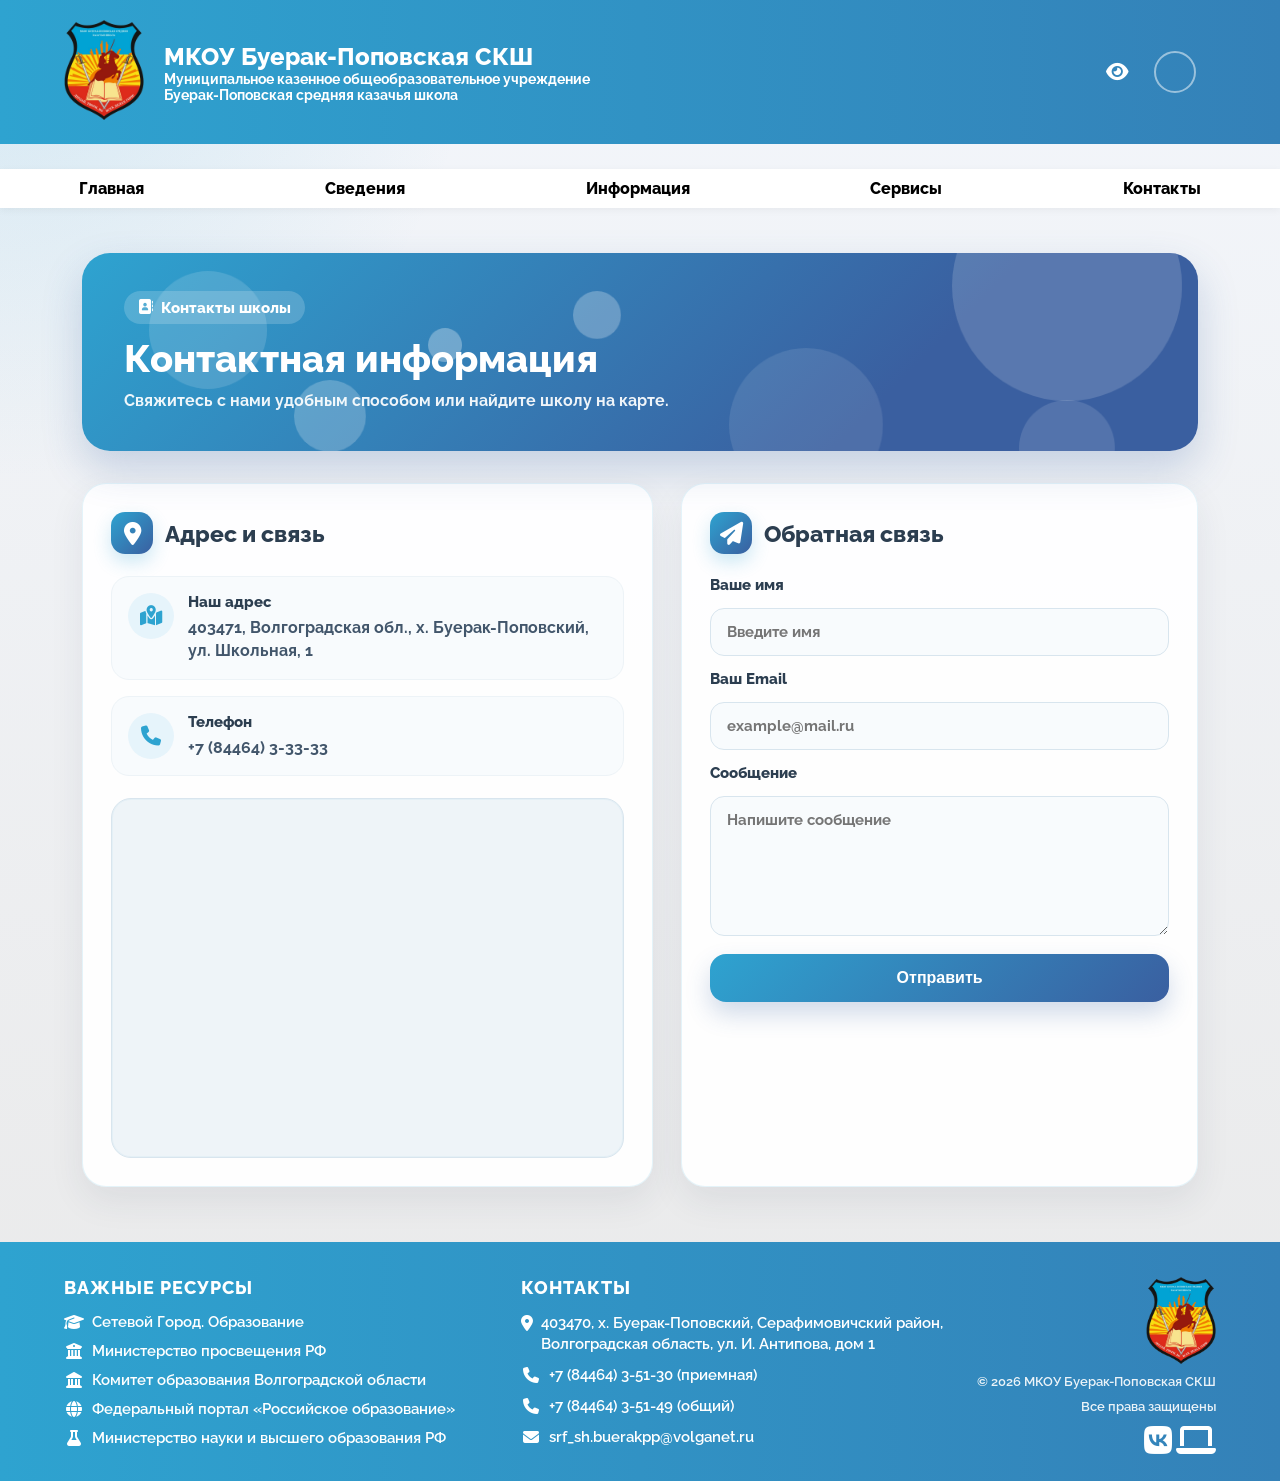
==== contacts.html @ 21332faa "Add files via upload" ====
<!DOCTYPE html>
<html lang="ru">
<head>
<meta charset="UTF-8">
<meta name="viewport" content="width=device-width, initial-scale=1.0">
<title>Контакты </title>
<link rel="icon" type="image/png" href="logo1.png">
<link href="https://fonts.googleapis.com/css2?family=Raleway:wght@400;700;800&display=swap" rel="stylesheet">
<link rel="stylesheet" href="https://cdnjs.cloudflare.com/ajax/libs/font-awesome/6.5.0/css/all.min.css">
<link rel="stylesheet" href="footer.css">

<style>


        /* ----- ХЕДЕР ----- */
        .header {
            background: linear-gradient(270deg, #2ea3d0, #3a5fa0, #2ea3d0);
            background-size: 400% 400%;
            animation: gradientMove 8s ease infinite;
            color: white;
            padding: 20px 0;
            transition: background 0.3s;
        }

        @keyframes gradientMove {
            0%   { background-position: 0% 50%; }
            50%  { background-position: 100% 50%; }
            100% { background-position: 0% 50%; }
        }

        .header-content {
            display: flex;
            align-items: center;
            justify-content: space-between;
            position: relative;
        }

        .logo img {
            width: 80px;
            transition: filter 0.3s;
        }

        .title {
            flex: 1;
            margin-left: 20px;
        }

        .title h1 {
            font-weight: 800;
            font-size: 1.5rem;
        }

        .title p {
            font-weight: 700;
            font-size: 0.875rem;
        }

        .header-icons {
            display: flex;
            gap: 15px;
            align-items: center;
            position: relative;
        }

        .user-block {
            display: flex;
            align-items: center;
            gap: 10px;
            cursor: pointer;
            padding: 5px 10px;
            border-radius: 12px;
            transition: background 0.2s;
        }

        .user-block:hover {
            background: rgba(255, 255, 255, 0.15);
        }

        .user-avatar {
            width: 42px;
            height: 42px;
            border-radius: 50%;
            display: flex;
            align-items: center;
            justify-content: center;
            color: white;
            font-weight: 700;
            font-size: 1.1rem;
            flex-shrink: 0;
            border: 2px solid rgba(255, 255, 255, 0.5);
            background-size: cover;
            background-position: center;
        }

        .user-avatar img {
            width: 100%;
            height: 100%;
            object-fit: cover;
        }

        .user-info {
            display: flex;
            flex-direction: column;
            text-align: left;
        }

        .user-name {
            font-weight: 800;
            font-size: 0.9rem;
            line-height: 1.2;
        }

        .user-role {
            font-size: 0.75rem;
            opacity: 0.85;
            line-height: 1.2;
        }

        .header-icons>i {
            font-size: 1.25rem;
            cursor: pointer;
            transition: color 0.2s;
        }

        .header-icons>i.active-icon {
            color: #ffd966;
        }

        /* ----- ПАНЕЛЬ ДОСТУПНОСТИ ----- */
        .accessibility-panel {
            display: none;
            position: absolute;
            top: 100%;
            right: 0;
            background: #ffffff;
            border-radius: 12px;
            box-shadow: 0 10px 25px rgba(0, 0, 0, 0.25);
            padding: 30px;
            z-index: 1000;
            width: 480px;
            margin-top: 10px;
            color: #333;
            font-family: 'Raleway', sans-serif;
            transition: background-color 0.3s, color 0.3s;
        }

        .accessibility-panel.active {
            display: block;
        }

        .accessibility-panel h4 {
            margin-bottom: 10px;
            font-weight: 800;
            font-size: 1.125rem;
            display: flex;
            align-items: center;
            gap: 8px;
        }

        .option-group {
            margin-bottom: 20px;
        }

        .option-group label {
            display: block;
            font-weight: 700;
            font-size: 0.95rem;
            margin-bottom: 6px;
        }

        .option-buttons {
            display: flex;
            gap: 8px;
            flex-wrap: wrap;
        }

        .option-btn {
            padding: 6px 14px;
            border: 2px solid #ccc;
            background: #f8f8f8;
            border-radius: 20px;
            cursor: pointer;
            font-weight: 700;
            font-size: 0.95rem;
            transition: all 0.2s;
        }

        .option-btn.active {
            background: #2ea3d0;
            color: white;
            border-color: #2ea3d0;
        }

        .checkbox-group {
            display: flex;
            align-items: center;
            gap: 8px;
            margin-top: 6px;
            font-size: 0.95rem;
        }

        .checkbox-group input[type="checkbox"] {
            width: 18px;
            height: 18px;
            cursor: pointer;
        }

        .close-panel {
            position: absolute;
            top: 10px;
            right: 15px;
            background: none;
            border: none;
            font-size: 26px;
            cursor: pointer;
            color: #666;
            transition: color 0.2s;
        }

        .close-panel:hover {
            color: #000;
        }

        /* ----- НАВИГАЦИЯ ----- */
        .nav {
            margin-top: 25px;
            background: white;
            box-shadow: 0 2px 8px rgba(0, 0, 0, 0.05);
            transition: background-color 0.3s, color 0.3s;
        }

        .menu {
            display: flex;
            justify-content: space-between;
            list-style: none;
        }

        .menu li {
            position: relative;
        }

        .menu>li>a {
            text-decoration: none;
            font-weight: 800;
            color: black;
            padding: 10px 15px;
            display: block;
            border-radius: 8px;
            transition: 0.2s;
            font-size: 1rem;
        }

        .menu>li>a:hover {
            background: #2ea3d0;
            color: white;
        }

        .dropdown {
            position: absolute;
            top: 100%;
            left: 0;
            background: white;
            border-radius: 10px;
            box-shadow: 0 5px 15px rgba(0, 0, 0, 0.2);
            min-width: 180px;
            opacity: 0;
            transform: translateY(-10px);
            pointer-events: none;
            transition: all 0.25s ease;
            z-index: 10;
        }

        .menu li:hover .dropdown {
            opacity: 1;
            transform: translateY(0);
            pointer-events: auto;
        }

        .dropdown li {
            list-style: none;
        }

        .dropdown a {
            display: block;
            padding: 12px 15px;
            font-weight: 700;
            color: black;
            border-radius: 8px;
            text-decoration: none;
            transition: 0.2s;
            font-size: 0.95rem;
        }

        .dropdown a:hover {
            background: #2ea3d0;
            color: white;
        }

        /* ----- ОСНОВНОЙ КОНТЕНТ ----- */
        .content {
            padding: 40px 20px;
            flex: 1;
        }

        /* ----- ТЕМЫ ----- */
        body.dark-theme {
            background-color: #121212;
            color: #e0e0e0;
        }
        body.dark-theme .header {
            background: linear-gradient(270deg, #0f3b47, #1a2b5e, #0f3b47);
            background-size: 400% 400%;
            animation: gradientMove 8s ease infinite;
        }
        body.dark-theme .nav {
            background: #1e1e1e;
        }
        body.dark-theme .menu>li>a {
            color: #e0e0e0;
        }
        body.dark-theme .menu>li>a:hover {
            background: #3a506b;
            color: white;
        }
        body.dark-theme .dropdown {
            background: #2a2a2a;
            box-shadow: 0 5px 15px rgba(0, 0, 0, 0.5);
        }
        body.dark-theme .dropdown a {
            color: #e0e0e0;
        }
        body.dark-theme .dropdown a:hover {
            background: #3a506b;
            color: white;
        }
        body.dark-theme .accessibility-panel {
            background: #2a2a2a;
            color: #e0e0e0;
            box-shadow: 0 10px 25px rgba(0, 0, 0, 0.6);
        }
        body.dark-theme .option-btn {
            background: #3a3a3a;
            border-color: #555;
            color: #ccc;
        }
        body.dark-theme .option-btn.active {
            background: #2ea3d0;
            color: white;
            border-color: #2ea3d0;
        }
        body.dark-theme .close-panel {
            color: #aaa;
        }
        body.dark-theme .close-panel:hover {
            color: white;
        }

        body.blue-theme {
            background-color: #d4eafc;
            color: #000;
        }
        body.blue-theme .header {
            background: linear-gradient(270deg, #1e88e5, #1565c0, #1e88e5);
            background-size: 400% 400%;
            animation: gradientMove 8s ease infinite;
        }
        body.blue-theme .nav {
            background: #bbdefb;
        }
        body.blue-theme .menu>li>a {
            color: #000;
        }
        body.blue-theme .menu>li>a:hover {
            background: #1e88e5;
            color: white;
        }
        body.blue-theme .dropdown {
            background: #e3f2fd;
        }
        body.blue-theme .accessibility-panel {
            background: #e3f2fd;
            color: #0d47a1;
        }
        body.blue-theme .option-btn {
            background: #bbdefb;
            border-color: #90caf9;
            color: #0d47a1;
        }
        body.blue-theme .option-btn.active {
            background: #1e88e5;
            color: white;
        }

        body.no-effects .header {
            background: #2c3e50;
            animation: none;
        }
        body.dark-theme.no-effects .header {
            background: #0d1b2a;
        }
        body.blue-theme.no-effects .header {
            background: #1565c0;
        }

        html.font-size-1 { font-size: 100%; }
        html.font-size-2 { font-size: 125%; }
        html.font-size-3 { font-size: 150%; }
        html.font-size-4 { font-size: 175%; }

        body.images-grayscale img { filter: grayscale(100%); }
        body.images-hide img { display: none; }

        


        * { margin: 0; padding: 0; box-sizing: border-box; }

        html { font-size: 16px; transition: font-size 0.2s; }

        body {
            font-family: 'Raleway', sans-serif;
            background: #e9e9e9;
            display: flex;
            flex-direction: column;
            min-height: 100vh;
            transition: background-color 0.3s, color 0.3s;
        }

        .container {
            width: 90%;
            max-width: 1200px;
            margin: 0 auto;
        }

        .content {
            flex: 1;
            padding: 40px 20px;
            transition: background-color 0.3s, color 0.3s;
        }

        .content h1 {
            text-align: center;
            font-weight: 800;
            font-size: 2rem;
            margin-bottom: 30px;
            color: #2c3e50;
        }

        /* ---- Темы ---- */
        body.dark-theme { background-color: #121212; color: #e0e0e0; }
        body.dark-theme .content { background-color: #121212; color: #e0e0e0; }
        body.dark-theme .content h1 { color: #ffffff; }

        body.blue-theme { background-color: #d4eafc; color: #000; }
        body.blue-theme .content { background-color: #d4eafc; color: #0d47a1; }
        body.blue-theme .content h1 { color: #0d47a1; }

        html.font-size-1 { font-size: 100%; }
        html.font-size-2 { font-size: 125%; }
        html.font-size-3 { font-size: 150%; }
        html.font-size-4 { font-size: 175%; }

        body.images-grayscale img { filter: grayscale(100%); }
        body.images-hide img { display: none; }

        /* ---- Галерея ---- */
        .gallery {
            display: grid;
            grid-template-columns: repeat(auto-fill, minmax(260px, 1fr));
            gap: 20px;
        }

        .photo-card {
            position: relative;
            border-radius: 15px;
            overflow: hidden;
            box-shadow: 0 4px 12px rgba(0,0,0,0.1);
            transition: transform 0.3s;
            background: #fff;
        }

        .photo-card:hover {
            transform: translateY(-5px);
        }

        .photo-card img {
            width: 100%;
            height: 240px;
            object-fit: cover;
            cursor: pointer;
            display: block;
        }

        /* Плашка с информацией – скрыта по умолчанию, показывается при наведении */
        .info-overlay {
            position: absolute;
            bottom: 10px;
            left: 10px;
            right: 10px;
            background: rgba(0,0,0,0.65);
            backdrop-filter: blur(4px);
            border-radius: 12px;
            padding: 8px 14px;
            display: flex;
            justify-content: space-between;
            align-items: center;
            color: white;
            font-weight: 600;
            opacity: 0;
            transform: translateY(10px);
            transition: opacity 0.3s ease, transform 0.3s ease;
            pointer-events: none; /* чтобы не мешала клику по фото */
        }

        .photo-card:hover .info-overlay {
            opacity: 1;
            transform: translateY(0);
        }

        .info-likes {
            display: flex;
            align-items: center;
            gap: 5px;
            cursor: pointer;
            pointer-events: auto; /* разрешаем клик по сердечку */
        }

        .info-likes i {
            color: #ff4d6d;
            font-size: 1.1rem;
        }

        .info-date {
            font-size: 0.85rem;
            opacity: 0.85;
        }

        /* ---- Лайтбокс ---- */
        .lightbox {
            position: fixed;
            top: 0; left: 0;
            width: 100%; height: 100%;
            background: rgba(0,0,0,0.92);
            display: none;
            justify-content: center;
            align-items: center;
            z-index: 1000;
            flex-direction: column;
        }

        .lightbox img {
            max-width: 90%;
            max-height: 85%;
            border-radius: 12px;
            object-fit: contain;
            box-shadow: 0 10px 30px rgba(0,0,0,0.5);
        }

        .lightbox-caption {
            color: white;
            margin-top: 20px;
            font-weight: 600;
            text-align: center;
            max-width: 80%;
        }

        .lightbox-caption .desc {
            font-size: 1.1rem;
        }

        .lightbox-caption .date {
            font-size: 0.85rem;
            opacity: 0.7;
        }

        .close {
            position: absolute;
            top: 20px; right: 30px;
            font-size: 32px;
            color: white;
            cursor: pointer;
            line-height: 1;
            z-index: 1001;
        }

        .nav-btn {
            position: absolute;
            top: 50%;
            transform: translateY(-50%);
            font-size: 42px;
            color: white;
            cursor: pointer;
            user-select: none;
        }

        .prev { left: 25px; }
        .next { right: 25px; }
    
    

* {
  margin: 0;
  padding: 0;
  box-sizing: border-box;
}

html {
  font-size: 16px;
  transition: font-size 0.2s;
}

body {
  font-family: 'Raleway', sans-serif;
  background-color: #e9e9e9;
  display: flex;
  flex-direction: column;
  min-height: 100vh;
  transition: background-color 0.3s, color 0.3s;
}

.container {
  width: 90%;
  max-width: 1200px;
  margin: 0 auto;
}

.content {
  flex: 1;
  padding: 40px 20px;
  transition: background-color 0.3s, color 0.3s;
}

.content h1 {
  text-align: center;
  font-weight: 800;
  font-size: 2rem;
  margin-bottom: 30px;
  color: #2c3e50;
}

.warning-block {
  background: #ffffff;
  border-radius: 20px;
  padding: 30px;
  box-shadow: 0 8px 20px rgba(0,0,0,0.06);
  font-weight: 600;
}

body.dark-theme .content {
  background-color: #121212;
  color: #e0e0e0;
}

body.dark-theme .content h1 {
  color: #ffffff;
}

body.dark-theme .warning-block {
  background: #1e1e1e;
}

body.blue-theme .content {
  background-color: #d4eafc;
  color: #0d47a1;
}

body.blue-theme .content h1 {
  color: #0d47a1;
}

body.blue-theme .warning-block {
  background: #e3f2fd;
}

@media (max-width: 768px) {
  .accessibility-panel { width: 90vw; right: -10px; padding: 20px; }
  .user-info { display: none; }
  .user-avatar { width: 36px; height: 36px; font-size: 1rem; }
}


        /* ----- СОВРЕМЕННОЕ ОФОРМЛЕНИЕ КОНТАКТОВ ----- */
        * { margin: 0; padding: 0; box-sizing: border-box; }

        html { font-size: 16px; transition: font-size 0.2s; }

        body {
            font-family: 'Raleway', sans-serif;
            background:
                radial-gradient(circle at top left, rgba(46, 163, 208, 0.16), transparent 30rem),
                linear-gradient(180deg, #f3f6fb 0%, #e9e9e9 100%);
            display: flex;
            flex-direction: column;
            min-height: 100vh;
            color: #24364a;
            transition: background-color 0.3s, color 0.3s;
        }

        .container {
            width: 90%;
            max-width: 1200px;
            margin: 0 auto;
        }

        .contacts-section {
            flex: 1;
            padding: 45px 20px 55px;
        }

        .contacts-hero {
            position: relative;
            overflow: hidden;
            border-radius: 28px;
            padding: 38px 42px;
            margin-bottom: 32px;
            color: #ffffff;
            background: linear-gradient(135deg, #2ea3d0 0%, #3a5fa0 72%);
            box-shadow: 0 18px 40px rgba(46, 93, 160, 0.22);
        }

        .contacts-hero::after {
            content: "";
            position: absolute;
            width: 260px;
            height: 260px;
            right: -85px;
            top: -95px;
            border-radius: 50%;
            background: rgba(255, 255, 255, 0.16);
        }

        .hero-badge {
            display: inline-flex;
            align-items: center;
            gap: 8px;
            padding: 8px 14px;
            border-radius: 999px;
            background: rgba(255, 255, 255, 0.18);
            font-weight: 800;
            font-size: 0.92rem;
            margin-bottom: 14px;
            position: relative;
            z-index: 1;
        }

        .contacts-hero h1 {
            font-size: 2.35rem;
            font-weight: 800;
            line-height: 1.15;
            margin-bottom: 8px;
            position: relative;
            z-index: 1;
        }

        .contacts-hero p {
            font-weight: 700;
            opacity: 0.92;
            max-width: 720px;
            line-height: 1.5;
            position: relative;
            z-index: 1;
        }

        .contacts-grid {
            display: grid;
            grid-template-columns: minmax(0, 1.05fr) minmax(320px, 0.95fr);
            gap: 28px;
            align-items: stretch;
        }

        .contact-card {
            background: rgba(255,255,255,0.92);
            border: 1px solid rgba(46, 163, 208, 0.12);
            border-radius: 24px;
            padding: 28px;
            box-shadow: 0 14px 35px rgba(34, 52, 77, 0.08);
            transition: transform 0.25s ease, box-shadow 0.25s ease, background 0.3s;
        }

        .contact-card:hover {
            transform: translateY(-3px);
            box-shadow: 0 18px 45px rgba(34, 52, 77, 0.12);
        }

        .card-title {
            display: flex;
            align-items: center;
            gap: 12px;
            font-size: 1.45rem;
            font-weight: 800;
            color: #2c3e50;
            margin-bottom: 22px;
        }

        .card-title i {
            width: 42px;
            height: 42px;
            border-radius: 14px;
            display: inline-flex;
            align-items: center;
            justify-content: center;
            color: #ffffff;
            background: linear-gradient(135deg, #2ea3d0, #3a5fa0);
            box-shadow: 0 8px 18px rgba(46, 163, 208, 0.24);
        }

        .info-list {
            display: grid;
            gap: 16px;
            margin-bottom: 22px;
        }

        .info-item {
            display: grid;
            grid-template-columns: 46px 1fr;
            gap: 14px;
            align-items: start;
            padding: 16px;
            border-radius: 18px;
            background: #f8fbfd;
            border: 1px solid #edf3f7;
        }

        .info-item > i {
            width: 46px;
            height: 46px;
            border-radius: 50%;
            display: inline-flex;
            align-items: center;
            justify-content: center;
            color: #2ea3d0;
            background: #e6f4fb;
            font-size: 1.25rem;
        }

        .info-item strong {
            display: block;
            font-size: 0.95rem;
            font-weight: 800;
            color: #2c3e50;
            margin-bottom: 5px;
        }

        .info-item span,
        .info-item a {
            color: #42566b;
            font-weight: 700;
            line-height: 1.45;
            text-decoration: none;
        }

        .info-item a:hover {
            color: #2ea3d0;
        }

        .map-container {
            height: 360px;
            border-radius: 20px;
            overflow: hidden;
            border: 1px solid #d8e5ee;
            box-shadow: inset 0 0 0 1px rgba(46, 163, 208, 0.05);
            background: #eef4f8;
        }

        .feedback-form {
            display: grid;
            gap: 14px;
        }

        .feedback-form label {
            font-weight: 800;
            color: #2c3e50;
            font-size: 0.95rem;
        }

        .feedback-form input,
        .feedback-form textarea {
            width: 100%;
            padding: 14px 16px;
            border: 1px solid #d8e5ee;
            border-radius: 14px;
            font-family: inherit;
            font-size: 0.96rem;
            font-weight: 700;
            background: #f8fbfd;
            color: #24364a;
            outline: none;
            transition: border-color 0.2s, box-shadow 0.2s, background 0.2s;
        }

        .feedback-form textarea {
            resize: vertical;
            min-height: 140px;
        }

        .feedback-form input:focus,
        .feedback-form textarea:focus {
            border-color: #2ea3d0;
            background: #ffffff;
            box-shadow: 0 0 0 4px rgba(46, 163, 208, 0.12);
        }

        .btn-send {
            margin-top: 4px;
            border: none;
            border-radius: 16px;
            padding: 15px 22px;
            color: #ffffff;
            font-weight: 800;
            font-size: 1rem;
            cursor: pointer;
            background: linear-gradient(135deg, #2ea3d0, #3a5fa0);
            box-shadow: 0 12px 24px rgba(46, 93, 160, 0.22);
            transition: transform 0.2s, box-shadow 0.2s;
        }

        .btn-send:hover {
            transform: translateY(-2px);
            box-shadow: 0 16px 30px rgba(46, 93, 160, 0.3);
        }

        #successMsg {
            display: none;
            text-align: center;
            color: #27ae60;
            font-weight: 800;
            padding: 12px 14px;
            border-radius: 14px;
            background: rgba(39, 174, 96, 0.1);
        }

        body.dark-theme {
            background:
                radial-gradient(circle at top left, rgba(79, 172, 254, 0.12), transparent 30rem),
                #121212;
            color: #e0e0e0;
        }

        body.dark-theme .contacts-section {
            color: #e0e0e0;
        }

        body.dark-theme .contact-card {
            background: rgba(30, 30, 30, 0.92);
            border-color: rgba(255,255,255,0.08);
            box-shadow: 0 14px 35px rgba(0,0,0,0.35);
        }

        body.dark-theme .card-title,
        body.dark-theme .info-item strong,
        body.dark-theme .feedback-form label {
            color: #ffffff;
        }

        body.dark-theme .info-item,
        body.dark-theme .feedback-form input,
        body.dark-theme .feedback-form textarea {
            background: #252525;
            border-color: #333333;
            color: #e8e8e8;
        }

        body.dark-theme .info-item span,
        body.dark-theme .info-item a {
            color: #c9c9c9;
        }

        body.dark-theme .map-container {
            border-color: #333333;
            background: #252525;
        }

        body.blue-theme {
            background:
                radial-gradient(circle at top left, rgba(30, 136, 229, 0.14), transparent 30rem),
                #d4eafc;
            color: #0d47a1;
        }

        body.blue-theme .contact-card {
            background: rgba(227, 242, 253, 0.92);
            border-color: #bbdefb;
        }

        body.blue-theme .card-title,
        body.blue-theme .info-item strong,
        body.blue-theme .feedback-form label {
            color: #0d47a1;
        }

        body.blue-theme .info-item,
        body.blue-theme .feedback-form input,
        body.blue-theme .feedback-form textarea {
            background: #f4fbff;
            border-color: #bbdefb;
        }

        @media (max-width: 900px) {
            .contacts-section { padding: 32px 12px 45px; }
            .contacts-hero { padding: 30px 24px; border-radius: 22px; }
            .contacts-hero h1 { font-size: 1.9rem; }
            .contacts-grid { grid-template-columns: 1fr; }
            .map-container { height: 320px; }
        }

        @media (max-width: 768px) {
            .accessibility-panel { width: 90vw; right: -10px; padding: 20px; }
            .user-info { display: none; }
            .user-avatar { width: 36px; height: 36px; font-size: 1rem; }
        }



        /* ----- АНИМИРОВАННЫЕ КРУГИ В HERO-БЛОКАХ ----- */
        .schedule-hero,
        .contacts-hero {
            position: relative;
            overflow: hidden;
        }

        .schedule-hero::after,
        .contacts-hero::after {
            display: none;
        }

        .hero-circle {
            position: absolute;
            width: var(--size);
            height: var(--size);
            top: var(--top);
            left: var(--left);
            border-radius: 50%;
            background: rgba(255, 255, 255, var(--opacity));
            pointer-events: none;
            z-index: 0;
            filter: blur(var(--blur));
            animation-name: var(--move);
            animation-duration: var(--duration);
            animation-timing-function: ease-in-out;
            animation-iteration-count: infinite;
            animation-direction: alternate;
            animation-delay: var(--delay);
            will-change: transform;
        }

        .hero-circle:nth-child(1) {
            --size: 230px;
            --top: -82px;
            --left: 78%;
            --opacity: 0.16;
            --blur: 0px;
            --duration: 44s;
            --delay: -12s;
            --move: floatChaosOne;
        }

        .hero-circle:nth-child(2) {
            --size: 118px;
            --top: 18px;
            --left: 6%;
            --opacity: 0.14;
            --blur: 0.3px;
            --duration: 36s;
            --delay: -7s;
            --move: floatChaosTwo;
        }

        .hero-circle:nth-child(3) {
            --size: 72px;
            --top: 64%;
            --left: 19%;
            --opacity: 0.22;
            --blur: 0px;
            --duration: 31s;
            --delay: -16s;
            --move: floatChaosThree;
        }

        .hero-circle:nth-child(4) {
            --size: 154px;
            --top: 48%;
            --left: 58%;
            --opacity: 0.10;
            --blur: 0.5px;
            --duration: 52s;
            --delay: -21s;
            --move: floatChaosFour;
        }

        .hero-circle:nth-child(5) {
            --size: 48px;
            --top: 19%;
            --left: 44%;
            --opacity: 0.26;
            --blur: 0px;
            --duration: 28s;
            --delay: -4s;
            --move: floatChaosFive;
        }

        .hero-circle:nth-child(6) {
            --size: 96px;
            --top: 74%;
            --left: 84%;
            --opacity: 0.13;
            --blur: 0.4px;
            --duration: 40s;
            --delay: -25s;
            --move: floatChaosSix;
        }

        .hero-circle:nth-child(7) {
            --size: 34px;
            --top: 38%;
            --left: 31%;
            --opacity: 0.30;
            --blur: 0px;
            --duration: 33s;
            --delay: -10s;
            --move: floatChaosSeven;
        }

        .hero-badge,
        .schedule-hero h1,
        .schedule-hero p,
        .contacts-hero h1,
        .contacts-hero p {
            position: relative;
            z-index: 2;
        }

        @keyframes floatChaosOne {
            0% { transform: translate(0, 0) scale(1); }
            30% { transform: translate(-110px, 34px) scale(1.04); }
            63% { transform: translate(-42px, 130px) scale(0.96); }
            100% { transform: translate(-170px, 86px) scale(1.02); }
        }

        @keyframes floatChaosTwo {
            0% { transform: translate(0, 0) scale(1); }
            28% { transform: translate(105px, 36px) scale(0.98); }
            61% { transform: translate(44px, 92px) scale(1.06); }
            100% { transform: translate(160px, -8px) scale(1); }
        }

        @keyframes floatChaosThree {
            0% { transform: translate(0, 0) scale(1); }
            34% { transform: translate(64px, -58px) scale(1.08); }
            67% { transform: translate(-38px, -96px) scale(0.94); }
            100% { transform: translate(118px, -22px) scale(1.03); }
        }

        @keyframes floatChaosFour {
            0% { transform: translate(0, 0) scale(1); }
            27% { transform: translate(-76px, -52px) scale(0.97); }
            58% { transform: translate(84px, -104px) scale(1.05); }
            100% { transform: translate(30px, 42px) scale(0.99); }
        }

        @keyframes floatChaosFive {
            0% { transform: translate(0, 0) scale(1); }
            35% { transform: translate(92px, 38px) scale(1.1); }
            70% { transform: translate(28px, 112px) scale(0.92); }
            100% { transform: translate(-82px, 62px) scale(1.04); }
        }

        @keyframes floatChaosSix {
            0% { transform: translate(0, 0) scale(1); }
            32% { transform: translate(-132px, -26px) scale(1.04); }
            66% { transform: translate(-68px, -112px) scale(0.95); }
            100% { transform: translate(-190px, -54px) scale(1.01); }
        }

        @keyframes floatChaosSeven {
            0% { transform: translate(0, 0) scale(1); }
            25% { transform: translate(-48px, 64px) scale(1.12); }
            55% { transform: translate(86px, 28px) scale(0.9); }
            100% { transform: translate(24px, -72px) scale(1.05); }
        }

        body.no-effects .hero-circle {
            animation: none;
        }

        @media (max-width: 768px) {
            .hero-circle:nth-child(1) { --size: 150px; }
            .hero-circle:nth-child(2) { --size: 88px; }
            .hero-circle:nth-child(3) { --size: 54px; }
            .hero-circle:nth-child(4) { --size: 104px; }
            .hero-circle:nth-child(5) { --size: 38px; }
            .hero-circle:nth-child(6) { --size: 72px; }
            .hero-circle:nth-child(7) { --size: 28px; }
        }

</style>
</head>

<body>

<!-- Хедер как в warnings.html -->
<div id="header-placeholder"></div>

<main class="contacts-section">
    <div class="container">
        <section class="contacts-hero">
            <span class="hero-circle" aria-hidden="true"></span>
            <span class="hero-circle" aria-hidden="true"></span>
            <span class="hero-circle" aria-hidden="true"></span>
            <span class="hero-circle" aria-hidden="true"></span>
            <span class="hero-circle" aria-hidden="true"></span>
            <span class="hero-circle" aria-hidden="true"></span>
            <span class="hero-circle" aria-hidden="true"></span>
            <div class="hero-badge"><i class="fa-solid fa-address-book"></i> Контакты школы</div>
            <h1>Контактная информация</h1>
            <p>Свяжитесь с нами удобным способом или найдите школу на карте.</p>
        </section>

        <div class="contacts-grid">
            <section class="contact-card">
                <h2 class="card-title"><i class="fa-solid fa-location-dot"></i> Адрес и связь</h2>

                <div class="info-list">
                    <div class="info-item">
                        <i class="fa-solid fa-map-location-dot"></i>
                        <div>
                            <strong>Наш адрес</strong>
                            <span>403471, Волгоградская обл., х. Буерак-Поповский, ул. Школьная, 1</span>
                        </div>
                    </div>

                    <div class="info-item">
                        <i class="fa-solid fa-phone"></i>
                        <div>
                            <strong>Телефон</strong>
                            <a href="tel:+78446433333">+7 (84464) 3-33-33</a>
                        </div>
                    </div>
                </div>

                <div id="map" class="map-container"></div>
            </section>

            <section class="contact-card">
                <h2 class="card-title"><i class="fa-solid fa-paper-plane"></i> Обратная связь</h2>

                <div class="feedback-form">
                    <label for="nameInput">Ваше имя</label>
                    <input type="text" id="nameInput" placeholder="Введите имя">

                    <label for="emailInput">Ваш Email</label>
                    <input type="email" id="emailInput" placeholder="example@mail.ru">

                    <label for="messageInput">Сообщение</label>
                    <textarea id="messageInput" placeholder="Напишите сообщение"></textarea>

                    <button class="btn-send" id="sendBtn">Отправить</button>
                    <p id="successMsg">Сообщение отправлено!</p>
                </div>
            </section>
        </div>
    </div>
</main>

<!-- Футер прикреплён к низу страницы -->
<div id="footer-placeholder"></div>

<script src="footer.js"></script>
<script>
    (function() {
        // ----- ЗАГРУЗКА HEADER -----
        fetch('header.html')
            .then(res => {
                if (!res.ok) throw new Error('Ошибка загрузки header.html');
                return res.text();
            })
            .then(html => {
                document.getElementById('header-placeholder').innerHTML = html;
                initHeaderAfterLoad();
            })
            .catch(err => console.error(err));

        // ----- ИНИЦИАЛИЗАЦИЯ ПОСЛЕ ЗАГРУЗКИ -----
        function initHeaderAfterLoad() {
            const accessibilityBtn = document.getElementById('accessibilityBtn');
            const panel = document.getElementById('accessibilityPanel');
            const closePanelBtn = document.getElementById('closeAccessibilityPanel');
            const noEffectsCheckbox = document.getElementById('noEffectsCheckbox');
            const themeBtns = document.querySelectorAll('[data-group="theme"] .option-btn');
            const fontSizeBtns = document.querySelectorAll('[data-group="fontSize"] .option-btn');
            const imageModeBtns = document.querySelectorAll('[data-group="imageMode"] .option-btn');
            const userBlock = document.getElementById('userBlock');
            const userAvatar = document.getElementById('userAvatar');
            const userNameSpan = document.getElementById('userName');
            const userRoleSpan = document.getElementById('userRole');
            const loginBtn = document.getElementById('loginBtn');
            const logoutBtn = document.getElementById('logoutBtn');

            let settings = {
                theme: localStorage.getItem('a11y_theme') || 'original',
                fontSize: localStorage.getItem('a11y_fontSize') || '1',
                noEffects: localStorage.getItem('a11y_noEffects') === 'true',
                imageMode: localStorage.getItem('a11y_imageMode') || 'original'
            };

            function applySettings() {
                document.body.classList.remove('dark-theme', 'blue-theme');
                if (settings.theme === 'dark') document.body.classList.add('dark-theme');
                else if (settings.theme === 'blue') document.body.classList.add('blue-theme');
                document.documentElement.classList.remove('font-size-1', 'font-size-2', 'font-size-3', 'font-size-4');
                document.documentElement.classList.add('font-size-' + settings.fontSize);
                if (settings.noEffects) document.body.classList.add('no-effects');
                else document.body.classList.remove('no-effects');
                document.body.classList.remove('images-grayscale', 'images-hide');
                if (settings.imageMode === 'grayscale') document.body.classList.add('images-grayscale');
                else if (settings.imageMode === 'hide') document.body.classList.add('images-hide');
                updatePanelButtons();
                if (noEffectsCheckbox) noEffectsCheckbox.checked = settings.noEffects;
            }

            function updatePanelButtons() {
                themeBtns.forEach(btn => btn.classList.toggle('active', btn.dataset.value === settings.theme));
                fontSizeBtns.forEach(btn => btn.classList.toggle('active', btn.dataset.value === settings.fontSize));
                imageModeBtns.forEach(btn => btn.classList.toggle('active', btn.dataset.value === settings.imageMode));
            }

            function saveSettings() {
                localStorage.setItem('a11y_theme', settings.theme);
                localStorage.setItem('a11y_fontSize', settings.fontSize);
                localStorage.setItem('a11y_noEffects', settings.noEffects);
                localStorage.setItem('a11y_imageMode', settings.imageMode);
            }

            themeBtns.forEach(btn => btn.addEventListener('click', () => { settings.theme = btn.dataset.value; saveSettings(); applySettings(); }));
            fontSizeBtns.forEach(btn => btn.addEventListener('click', () => { settings.fontSize = btn.dataset.value; saveSettings(); applySettings(); }));
            imageModeBtns.forEach(btn => btn.addEventListener('click', () => { settings.imageMode = btn.dataset.value; saveSettings(); applySettings(); }));
            if (noEffectsCheckbox) noEffectsCheckbox.addEventListener('change', () => { settings.noEffects = noEffectsCheckbox.checked; saveSettings(); applySettings(); });

            function togglePanel() {
                panel.classList.toggle('active');
                if (accessibilityBtn) accessibilityBtn.classList.toggle('active-icon', panel.classList.contains('active'));
            }
            accessibilityBtn.addEventListener('click', (e) => { e.stopPropagation(); togglePanel(); });
            closePanelBtn.addEventListener('click', () => { panel.classList.remove('active'); accessibilityBtn.classList.remove('active-icon'); });
            document.addEventListener('click', (e) => {
                if (panel && !panel.contains(e.target) && e.target !== accessibilityBtn) {
                    panel.classList.remove('active');
                    accessibilityBtn.classList.remove('active-icon');
                }
            });

            applySettings();

            // Авторизация
            const API_URL = (() => {
                if (window.location.protocol.startsWith('http')) {
                    const host = window.location.hostname || '127.0.0.1';
                    return `${window.location.protocol}//${host}:5000`;
                }
                return 'http://127.0.0.1:5000';
            })();

            const isAuth = localStorage.getItem('auth') === 'true';
            const savedLogin = localStorage.getItem('login');
            let savedRole = localStorage.getItem('role') || 'Ученик';
            let savedFullName = localStorage.getItem('full_name') || savedLogin;
            let savedAvatarColor = localStorage.getItem('avatar_color') || null;
            let savedProfilePhoto = localStorage.getItem('profile_photo') || '';

            function getInitials(name) { return name ? name.charAt(0).toUpperCase() : '?'; }
            function getDefaultAvatarColor(name) {
                let hash = 0;
                for (let i = 0; i < name.length; i++) hash = name.charCodeAt(i) + ((hash << 5) - hash);
                const colors = [
                    'linear-gradient(135deg, #667eea 0%, #764ba2 100%)',
                    'linear-gradient(135deg, #f093fb 0%, #f5576c 100%)',
                    'linear-gradient(135deg, #4facfe 0%, #00f2fe 100%)',
                    'linear-gradient(135deg, #43e97b 0%, #38f9d7 100%)',
                    'linear-gradient(135deg, #fa709a 0%, #fee140 100%)'
                ];
                return colors[Math.abs(hash) % colors.length];
            }

            function setAvatarElement(el, name, color, photo) {
                if (!el) return;
                if (photo) {
                    el.style.background = 'transparent';
                    el.style.backgroundImage = `url(${photo})`;
                    el.style.backgroundSize = 'cover';
                    el.style.backgroundPosition = 'center';
                    el.textContent = '';
                } else {
                    el.style.backgroundImage = '';
                    el.style.background = color || getDefaultAvatarColor(name || savedLogin);
                    el.textContent = getInitials(name || savedLogin);
                }
            }

            function updateUserInterface() {
                if (isAuth && savedLogin) {
                    if (userBlock) userBlock.style.display = 'flex';
                    if (loginBtn) loginBtn.style.display = 'none';
                    if (logoutBtn) logoutBtn.style.display = 'inline-block';
                    const displayName = savedFullName || savedLogin;
                    const avatarColor = savedAvatarColor || getDefaultAvatarColor(displayName);
                    setAvatarElement(userAvatar, displayName, avatarColor, savedProfilePhoto);
                    if (userNameSpan) userNameSpan.textContent = displayName;
                    if (userRoleSpan) userRoleSpan.textContent = savedRole;
                } else {
                    if (userBlock) userBlock.style.display = 'none';
                    if (loginBtn) loginBtn.style.display = 'inline-block';
                    if (logoutBtn) logoutBtn.style.display = 'none';
                }
            }

            async function loadHeaderUserInfo() {
                if (!isAuth || !savedLogin) return;
                updateUserInterface();
                try {
                    const response = await fetch(`${API_URL}/api/user_info?login=${encodeURIComponent(savedLogin)}`, { mode: 'cors' });
                    const data = await response.json();
                    if (data.success && data.user) {
                        savedRole = data.user.role || savedRole;
                        savedFullName = data.user.full_name || savedFullName || savedLogin;
                        savedAvatarColor = data.user.avatar_color || savedAvatarColor;
                        savedProfilePhoto = data.user.profile_photo || savedProfilePhoto || '';

                        localStorage.setItem('role', savedRole);
                        localStorage.setItem('full_name', savedFullName);
                        if (savedAvatarColor) localStorage.setItem('avatar_color', savedAvatarColor);
                        if (savedProfilePhoto) localStorage.setItem('profile_photo', savedProfilePhoto);
                        else localStorage.removeItem('profile_photo');

                        updateUserInterface();
                    }
                } catch (err) {
                    console.error('Не удалось загрузить фото профиля:', err);
                }
            }

            loadHeaderUserInfo();
            if (userBlock) userBlock.onclick = () => { if (isAuth && savedLogin) window.location.href = 'lk.html'; };
            if (loginBtn) loginBtn.onclick = () => { window.location.href = 'login.html'; };
            if (logoutBtn) logoutBtn.onclick = () => {
                if (confirm('Вы уверены, что хотите выйти?')) {
                    localStorage.removeItem('auth');
                    localStorage.removeItem('login');
                    localStorage.removeItem('password');
                    localStorage.removeItem('role');
                    localStorage.removeItem('full_name');
                    localStorage.removeItem('avatar_color');
                    localStorage.removeItem('profile_photo');
                    location.reload();
                }
            };
        }

    })();
</script>
<script src="https://api-maps.yandex.ru/2.1/?lang=ru_RU" type="text/javascript"></script>
<script>
    ymaps.ready(function () {
        const coords = [49.554315, 42.618233];
        const map = new ymaps.Map("map", {
            center: coords,
            zoom: 16,
            controls: ["zoomControl", "fullscreenControl"]
        });

        const placemark = new ymaps.Placemark(coords, {
            hintContent: "МКОУ Буерак-Поповская СКШ",
            balloonContent: "МКОУ Буерак-Поповская СКШ<br>ул. Школьная, 1"
        }, {
            preset: "islands#blueEducationIcon"
        });

        map.geoObjects.add(placemark);
    });

    document.getElementById("sendBtn").addEventListener("click", function () {
        const name = document.getElementById("nameInput").value.trim();
        const successMsg = document.getElementById("successMsg");

        if (name) {
            successMsg.style.display = "block";
            setTimeout(function () {
                successMsg.style.display = "none";
            }, 3000);
        }
    });
</script>

</body>
</html>
---- footer.css ----
/* =============================================
   FOOTER — стили для подключения на всех страницах
   Подключать: <link rel="stylesheet" href="footer.css">
   ============================================= */

   .footer {
    background: linear-gradient(270deg, #2ea3d0, #3a5fa0, #2ea3d0);
    background-size: 400% 400%;
    animation: footerGradientMove 8s ease infinite;
    color: white;
    padding: 35px 0 25px;
    margin-top: auto;
    transition: background 0.3s;
}

@keyframes footerGradientMove {
    0%   { background-position: 0% 50%; }
    50%  { background-position: 100% 50%; }
    100% { background-position: 0% 50%; }
}

.footer-content {
    display: flex;
    flex-wrap: wrap;
    justify-content: space-between;
    align-items: flex-start;
    gap: 30px;
}

/* --- Колонка: важные ресурсы --- */
.footer-links-col {
    flex: 1;
    min-width: 280px;
}

.footer-links-title {
    font-weight: 800;
    font-size: 1.125rem;
    margin-bottom: 15px;
    text-transform: uppercase;
    letter-spacing: 1px;
}

.footer-links {
    list-style: none;
    display: flex;
    flex-direction: column;
    gap: 10px;
}

.footer-links a {
    color: white;
    text-decoration: none;
    font-weight: 600;
    font-size: 0.9375rem;
    transition: opacity 0.2s, text-decoration 0.2s;
    display: inline-flex;
    align-items: center;
    gap: 8px;
}

.footer-links a i {
    font-size: 1rem;
    width: 20px;
    text-align: center;
}

.footer-links a:hover {
    text-decoration: underline;
    opacity: 0.9;
}

/* --- Колонка: контакты --- */
.footer-contacts-col {
    flex: 1;
    min-width: 280px;
}

.footer-contacts-title {
    font-weight: 800;
    font-size: 1.125rem;
    margin-bottom: 15px;
    text-transform: uppercase;
    letter-spacing: 1px;
}

.footer-contact-list {
    list-style: none;
    display: flex;
    flex-direction: column;
    gap: 10px;
}

.footer-contact-list li {
    font-weight: 600;
    font-size: 0.9375rem;
    display: flex;
    align-items: flex-start;
    gap: 8px;
    line-height: 1.4;
}

.footer-contact-list li i {
    font-size: 1rem;
    width: 20px;
    text-align: center;
    margin-top: 2px;
}

.footer-contact-list a {
    color: white;
    text-decoration: none;
    transition: opacity 0.2s, text-decoration 0.2s;
}

.footer-contact-list a:hover {
    text-decoration: underline;
    opacity: 0.9;
}

/* --- Блок: логотип и копирайт --- */
.footer-info {
    text-align: right;
    display: flex;
    flex-direction: column;
    align-items: flex-end;
    gap: 10px;
    flex: 0 0 auto;
}

.footer-info img {
    width: 70px;
    transition: filter 0.3s;
}

.footer-info p {
    font-size: 0.8125rem;
    opacity: 0.9;
    font-weight: 600;
}

/* --- Иконка ВКонтакте --- */
.footer-vk-link {
    display: inline-block;
    line-height: 1;
    text-decoration: none;
    transition: opacity 0.2s;
}

.footer-vk-icon {
    font-size: 2rem;
    color: white;
    vertical-align: middle;
}

.footer-vk-link:hover .footer-vk-icon {
    opacity: 0.8;
}

/* --- Иконка ИРТех --- */
.footer-itech-link {
    display: inline-block;
    line-height: 1;
    text-decoration: none;
    transition: opacity 0.2s;
}

.footer-itech-icon {
    font-size: 2rem;
    color: white;
    vertical-align: middle;
}

.footer-itech-link:hover .footer-itech-icon {
    opacity: 0.8;
}

/* =============================================
   ТЕМЫ
   ============================================= */
body.dark-theme .footer {
    background: linear-gradient(270deg, #0f3b47, #1a2b5e, #0f3b47);
    background-size: 400% 400%;
    animation: footerGradientMove 8s ease infinite;
}
body.blue-theme .footer {
    background: linear-gradient(270deg, #1e88e5, #1565c0, #1e88e5);
    background-size: 400% 400%;
    animation: footerGradientMove 8s ease infinite;
}
body.no-effects .footer {
    background: #2c3e50;
    animation: none;
}
body.dark-theme.no-effects .footer {
    background: #0d1b2a;
    animation: none;
}
body.blue-theme.no-effects .footer {
    background: #1565c0;
    animation: none;
}

/* Адаптив */
@media (max-width: 768px) {
    .footer-content {
        flex-direction: column;
        align-items: center;
        text-align: center;
    }
    .footer-info {
        align-items: center;
        text-align: center;
    }
    .footer-contacts-col {
        text-align: center;
    }
    .footer-contact-list li {
        justify-content: center;
    }
}
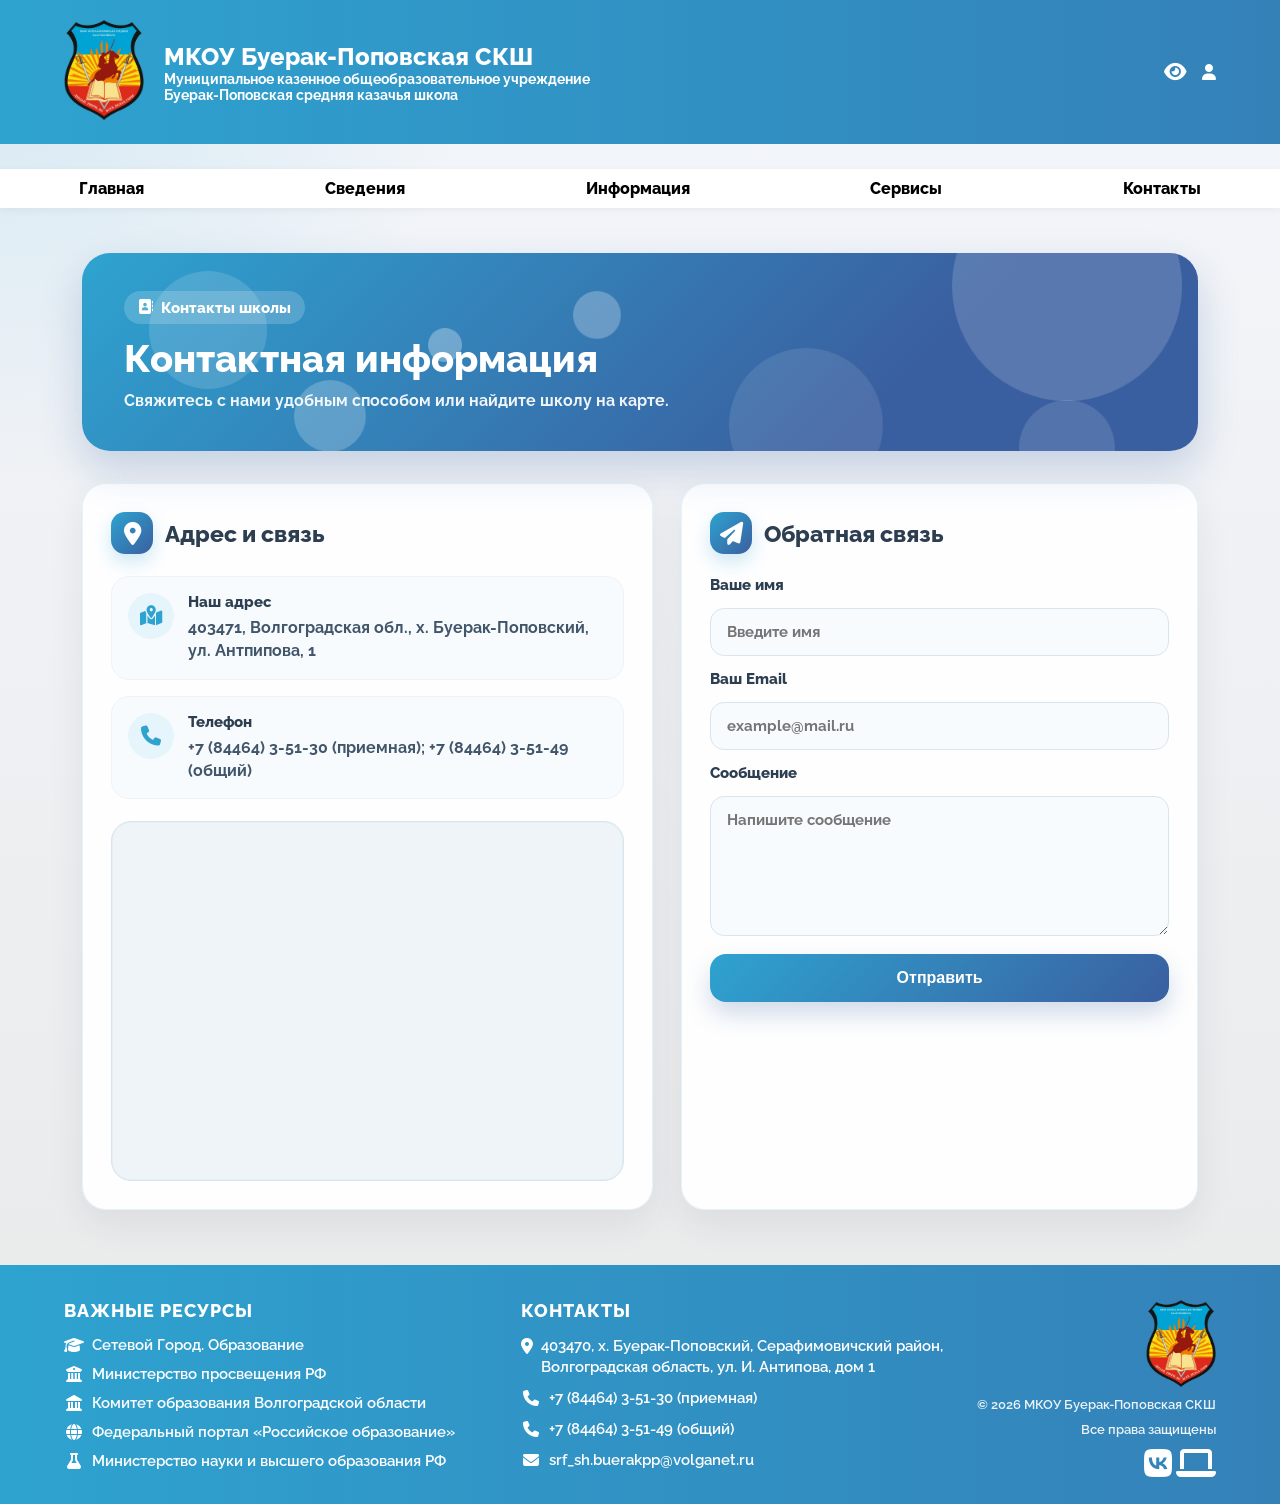
==== commit d1e9b1e1: "Update contacts.html" ====
--- a/contacts.html
+++ b/contacts.html
@@ -929,6 +929,72 @@
             background: rgba(39, 174, 96, 0.1);
         }
 
+        #errorMsg {
+            display: none;
+            text-align: center;
+            color: #c0392b;
+            font-weight: 800;
+            padding: 12px 14px;
+            border-radius: 14px;
+            background: rgba(192, 57, 43, 0.1);
+        }
+
+        .captcha-row {
+            display: grid;
+            grid-template-columns: 1fr 120px;
+            gap: 10px;
+            align-items: end;
+        }
+
+        .captcha-question {
+            padding: 14px 16px;
+            border-radius: 14px;
+            background: #eef7fc;
+            border: 1px solid #d8e5ee;
+            font-weight: 800;
+            color: #2c3e50;
+        }
+
+        .captcha-refresh {
+            border: 1px solid #d8e5ee;
+            border-radius: 14px;
+            padding: 14px 12px;
+            font-family: inherit;
+            font-weight: 800;
+            cursor: pointer;
+            color: #2ea3d0;
+            background: #f8fbfd;
+            transition: background 0.2s, transform 0.2s;
+        }
+
+        .captcha-refresh:hover {
+            background: #ffffff;
+            transform: translateY(-1px);
+        }
+
+        .spam-field {
+            position: absolute;
+            left: -9999px;
+            width: 1px;
+            height: 1px;
+            opacity: 0;
+            pointer-events: none;
+        }
+
+        .btn-send:disabled {
+            opacity: 0.65;
+            cursor: not-allowed;
+            transform: none;
+        }
+
+        body.dark-theme .captcha-question,
+        body.dark-theme .captcha-refresh {
+            background: #252525;
+            border-color: #333333;
+            color: #e8e8e8;
+        }
+
+
         body.dark-theme {
             background:
                 radial-gradient(circle at top left, rgba(79, 172, 254, 0.12), transparent 30rem),
@@ -1224,7 +1290,7 @@
                         <i class="fa-solid fa-map-location-dot"></i>
                         <div>
                             <strong>Наш адрес</strong>
-                            <span>403471, Волгоградская обл., х. Буерак-Поповский, ул. Школьная, 1</span>
+                            <span>403471, Волгоградская обл., х. Буерак-Поповский, ул. Антпипова, 1</span>
                         </div>
                     </div>
 
@@ -1232,7 +1298,9 @@
                         <i class="fa-solid fa-phone"></i>
                         <div>
                             <strong>Телефон</strong>
-                            <a href="tel:+78446433333">+7 (84464) 3-33-33</a>
+                            <a href="tel:+78446433333">
++7 (84464) 3-51-30 (приемная);
++7 (84464) 3-51-49 (общий)</a>
                         </div>
                     </div>
                 </div>
@@ -1243,19 +1311,22 @@
             <section class="contact-card">
                 <h2 class="card-title"><i class="fa-solid fa-paper-plane"></i> Обратная связь</h2>
 
-                <div class="feedback-form">
+                <form class="feedback-form" id="contactForm" novalidate>
                     <label for="nameInput">Ваше имя</label>
-                    <input type="text" id="nameInput" placeholder="Введите имя">
+                    <input type="text" id="nameInput" placeholder="Введите имя" autocomplete="name" required>
 
                     <label for="emailInput">Ваш Email</label>
-                    <input type="email" id="emailInput" placeholder="example@mail.ru">
+                    <input type="email" id="emailInput" placeholder="example@mail.ru" autocomplete="email" required>
 
                     <label for="messageInput">Сообщение</label>
-                    <textarea id="messageInput" placeholder="Напишите сообщение"></textarea>
-
-                    <button class="btn-send" id="sendBtn">Отправить</button>
+                    <textarea id="messageInput" placeholder="Напишите сообщение" required></textarea>
+
+                    <input class="spam-field" type="text" id="websiteInput" name="website" tabindex="-1" autocomplete="off" aria-hidden="true">
+
+                    <button class="btn-send" id="sendBtn" type="submit">Отправить</button>
                     <p id="successMsg">Сообщение отправлено!</p>
-                </div>
+                    <p id="errorMsg"></p>
+                </form>
             </section>
         </div>
     </div>
@@ -1476,17 +1547,75 @@
         map.geoObjects.add(placemark);
     });
 
-    document.getElementById("sendBtn").addEventListener("click", function () {
-        const name = document.getElementById("nameInput").value.trim();
-        const successMsg = document.getElementById("successMsg");
-
-        if (name) {
-            successMsg.style.display = "block";
-            setTimeout(function () {
-                successMsg.style.display = "none";
-            }, 3000);
-        }
-    });
+    const contactForm = document.getElementById("contactForm");
+    const sendBtn = document.getElementById("sendBtn");
+    const successMsg = document.getElementById("successMsg");
+    const errorMsg = document.getElementById("errorMsg");
+
+    function showSuccess(text) {
+        errorMsg.style.display = "none";
+        successMsg.textContent = text;
+        successMsg.style.display = "block";
+        setTimeout(() => { successMsg.style.display = "none"; }, 4000);
+    }
+
+    function showError(text) {
+        successMsg.style.display = "none";
+        errorMsg.textContent = text;
+        errorMsg.style.display = "block";
+    }
+
+    if (contactForm) {
+        contactForm.addEventListener("submit", async function (event) {
+            event.preventDefault();
+
+            const payload = {
+                name: document.getElementById("nameInput").value.trim(),
+                email: document.getElementById("emailInput").value.trim(),
+                message: document.getElementById("messageInput").value.trim(),
+                website: document.getElementById("websiteInput").value.trim()
+            };
+
+            if (!payload.name || !payload.email || !payload.message) {
+                showError("Заполните имя, email и сообщение.");
+                return;
+            }
+
+            sendBtn.disabled = true;
+            sendBtn.textContent = "Отправка...";
+
+            try {
+                const response = await fetch("/api/send_contact", {
+                    method: "POST",
+                    headers: { "Content-Type": "application/json" },
+                    body: JSON.stringify(payload)
+                });
+
+                const rawText = await response.text();
+                let data = null;
+
+                try {
+                    data = rawText ? JSON.parse(rawText) : null;
+                } catch (parseError) {
+                    throw new Error(
+                        "Сервер вернул не JSON-ответ. Проверьте, что запущен обновлённый server.py и маршрут /api/send_contact доступен."
+                    );
+                }
+
+                if (!response.ok || !data || !data.success) {
+                    throw new Error((data && data.error) || "Не удалось отправить сообщение");
+                }
+
+                contactForm.reset();
+                showSuccess("Сообщение отправлено!");
+            } catch (error) {
+                showError(error.message || "Ошибка отправки сообщения");
+            } finally {
+                sendBtn.disabled = false;
+                sendBtn.textContent = "Отправить";
+            }
+        });
+    }
 </script>
 
 </body>
